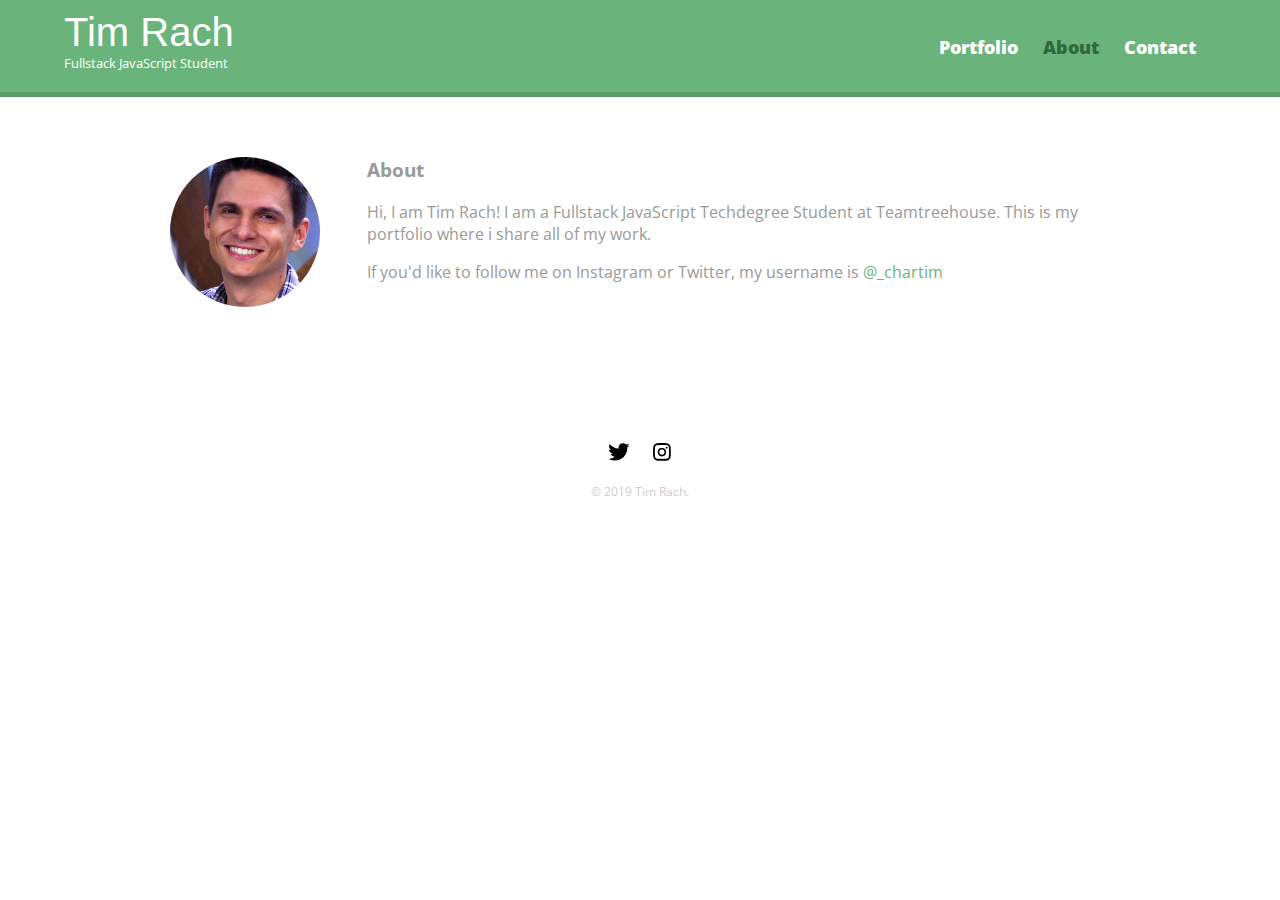
==== about.html @ 2ee2906e "Responsive design changes" ====
<!doctype html>
<html lang="en">
  <head>
    <meta charset="utf-8"/>
    <meta name="viewport" content="width=device-width, initial-scale=1.0"/>
    <title>Tim's Portfolio</title>
    <link rel="stylesheet" href="css/normalize.css">
    <link href="https://fonts.googleapis.com/css?family=Baloo+Chettan|Changa+One|Open+Sans:400,400i,700,700i,800" rel="stylesheet">
    <link rel="stylesheet" href="css/style.css">
    <link rel="stylesheet" href="css/responsive.css">
    <meta name="viewport" content="width:device-width, initial-scale=1.0">
  </head>
  <body>

    <header>
    <a href="index.html" id="logo">
      <h1>Tim Rach</h1>
      <h2>Fullstack JavaScript Student</h2>
    </a>
    <nav>
      <ul>
        <li><a href="index.html">Portfolio</a></li>
        <li><a href="about.html" class="active">About</a></li>
        <li><a href="contact.html">Contact</a></li>
      </ul>
    </nav>
    </header>

    <div id="wrapper">
      <section>
        <img src="img/nick.jpg" alt="photograph of tim rach" class="profile-photo">
        <h3>About</h3>
        <p>Hi, I am Tim Rach! I am a Fullstack JavaScript Techdegree Student at Teamtreehouse. This is my portfolio where i share all of my work.</p>
        <p>If you'd like to follow me on Instagram or Twitter, my username is <a href="https://instagram.com/_chartim">@_chartim</a></p>
      </section>

    <footer>
      <a href="https://twitter.com/_chartim"><img src="img/twitter-wrap.png" alt="twitter-logo" class="social-icon"></a>
      <a href="https://instagram.com/_chartim"><img src="img/instagram-wrap.png" alt="instagram-logo" class="social-icon"></a>
      <p>&copy; 2019 Tim Rach.</p>
    </footer>

    </div>


    <script src="js/script.js"></script>
  </body>
</html>
---- css/style.css ----
/******************************
            General
******************************/
body {
  font-family: 'Open Sans', sans-serif;
}


#wrapper {
  max-width: 940px;
  margin: 0 auto;
  padding: 0 5%;
}

img {
  max-width:100%;
}

h3{
  margin: 0 0 1em 0;
}

/******************************
            Heading
******************************/

header {
  float: left;
  margin: 0 0 30px 0;
  padding: 5px 0 0 0;
  width: 100%;
}

#logo {
  text-align: center;
  margin: 0;
}

h1 {
  font-family: 'Baloo Chettan', sans-serif;
  margin: 15px 0;
  font-size: 1.75em;
  font-weight: normal;
  line-height: .6em;
}

h2 {
  font-size: 0.75em;
  margin: -5px 0 0;
  font-weight:normal;
}

/******************************
            Navigation
******************************/

nav {
  text-align: center;
  padding: 10px 0;
  margin: 20px 0 0;
}

nav ul {
  list-style: none;
  margin: 0 10px;
  padding: 0;
}

nav li {
  display: inline-block;
}

nav a {
  font-weight: 800;
  padding: 15px 10px;
}

/******************************
            Footer
******************************/

footer {
  font-size: 0.75em;
  text-align: center;
  clear:both;
  padding-top: 50px;
  color: #ccc;
}

.social-icon {
  width: 30px;
  height: 30px;
  margin: 0 5px;
}

/******************************
        Page Portfolio
******************************/

#gallery {
  margin: 0;
  padding: 0;
  list-style: none;
}

#gallery li {
  float:left;
  width: 45%;
  margin: 2.5%;
  background-color: #f5f5f5;
  color: #bdc3c7;
}

#gallery li a p{
  margin: 0;
  padding: 5%;
  font-size: 0.75em;
  color: #bdc3c7;
}

/******************************
        Page: About
******************************/
.profile-photo {
  display: block;
  max-width: 150px;
  margin: 0 auto 30px;
  border-radius: 100%;
}

/******************************
        Page: Contact
******************************/

.contact-info {
  list-style: none;
  margin: 0;
  padding: 0;
  font-size: 0.9em;
}

.contact-info a {
  display: block;
  min-height: 20px;
  background-repeat: no-repeat;
  background-size: 20px 20px;
  padding: 0 0 0 30px;
  margin: 0 0 0 10px;
}

.contact-info li.instagram a {
  background-image: url("../img/instagram-wrap.png");
}

.contact-info li.twitter a {
  background-image: url("../img/twitter-wrap.png");
}

.contact-info li.mail a {
  background-image: url("../img/mail.png");
}
/******************************
            Colors
******************************/

/* site body */
body {
  background-color: white;
  color: #999;
}

/* green header */
header {
  background: #6ab47b;
  border-color: #599a68;
}

/* nav background on mobile devices */
nav {
  background: #599a68;
}

/* logo text */
h1, h2 {
  color: white;
}

/* links */
a {
  color: #6ab47b;
  text-decoration: none;
}

/* nav link */
nav a, nav a:visited {
  color: white;
}
/* selected nav link*/
nav a.active, nav a:hover {
  color: #32673f;
}
---- css/responsive.css ----
@media screen and (min-width: 480px) {
  /******************************
        Two column layout
  ******************************/
  #primary {
    width: 50%;
    float: left;
  }
  #secondary {
    width: 40%;
    float:right;
  }

  /******************************
        Two column layout
  ******************************/


  /******************************
        Page Portfolio
  ******************************/
  #gallery li {
    width: 28.3333%;
  }

  #gallery li:nth-child(4n){
    clear:left;
  }

  /******************************
        Page Portfolio
  ******************************/
  .profile-photo {
    float: left;
    margin: 0 5% 80px 0;
  }
}

@media screen and (min-width: 660px){
  /******************************
              Header
  ******************************/
  nav {
    background:none;
    float:right;
    font-size: 1.125em;
    margin-right: 5%;
    text-align: right;
    width: 45%;
  }

  #logo {
    float:left;
    margin-left: 5%;
    text-align: left;
    width: 45%;
  }

  h1 {
    font-size: 2.5em;
  }
  h2 {
    font-size: 0.825em;
    margin-bottom: 20px;
  }

  header {
    border-bottom: 5px solid #599a68;
    margin-bottom: 60px;
  }

}
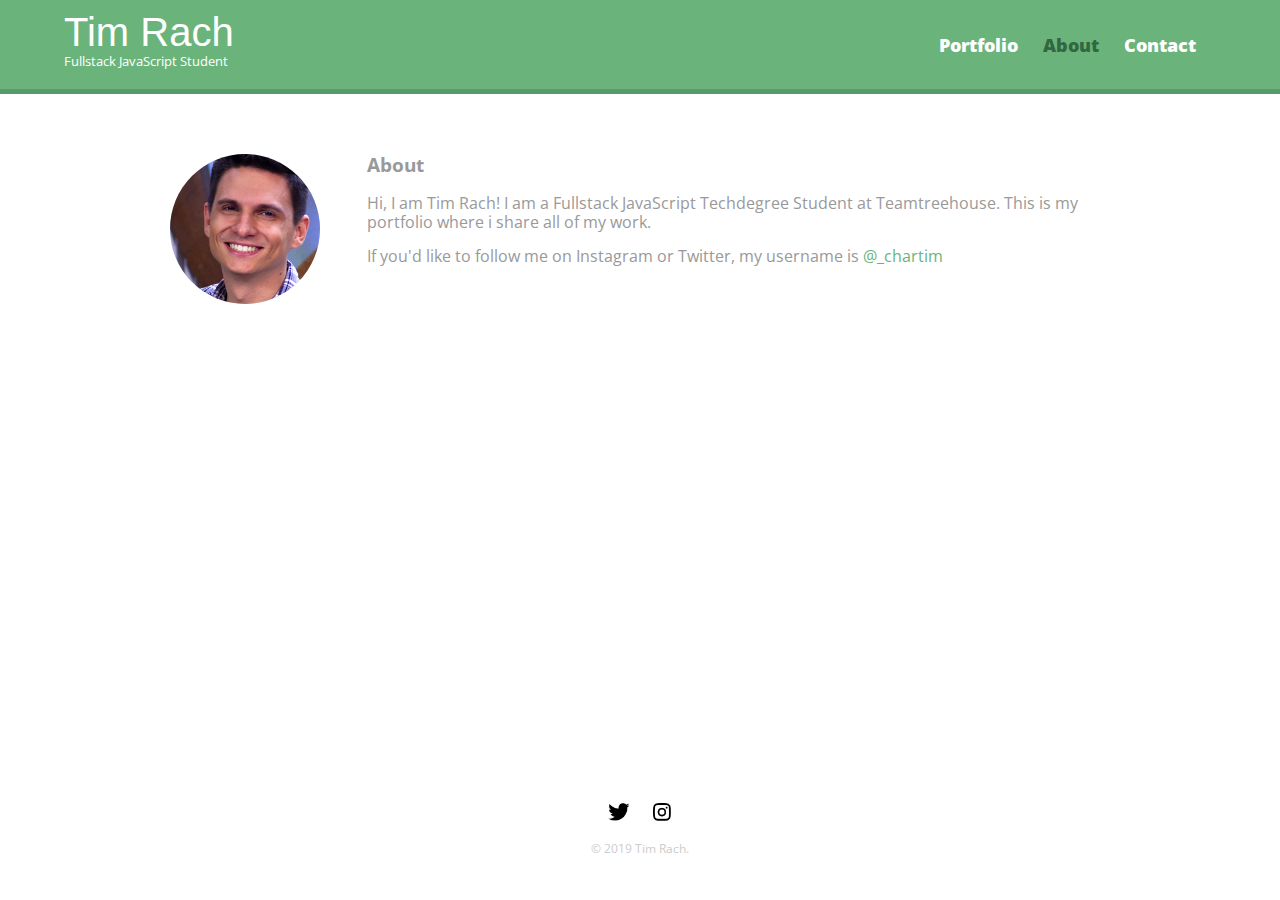
==== commit 9092def1: "style" ====
--- a/about.html
+++ b/about.html
@@ -28,19 +28,24 @@
 
     <div id="wrapper">
       <section>
-        <img src="img/nick.jpg" alt="photograph of tim rach" class="profile-photo">
-        <h3>About</h3>
-        <p>Hi, I am Tim Rach! I am a Fullstack JavaScript Techdegree Student at Teamtreehouse. This is my portfolio where i share all of my work.</p>
-        <p>If you'd like to follow me on Instagram or Twitter, my username is <a href="https://instagram.com/_chartim">@_chartim</a></p>
+        <div id="img-wrap">
+          <img src="img/nick.jpg" alt="photograph of tim rach" class="profile-photo">
+        </div>
+        <div id="text-wrap">
+          <h3>About</h3>
+          <p>Hi, I am Tim Rach! I am a Fullstack JavaScript Techdegree Student at Teamtreehouse. This is my portfolio where i share all of my work.</p>
+          <p>If you'd like to follow me on Instagram or Twitter, my username is <a href="https://instagram.com/_chartim">@_chartim</a></p>
+        </div>
       </section>
 
+    </div>
+    
     <footer>
       <a href="https://twitter.com/_chartim"><img src="img/twitter-wrap.png" alt="twitter-logo" class="social-icon"></a>
       <a href="https://instagram.com/_chartim"><img src="img/instagram-wrap.png" alt="instagram-logo" class="social-icon"></a>
       <p>&copy; 2019 Tim Rach.</p>
     </footer>
 
-    </div>
 
 
     <script src="js/script.js"></script>
--- a/css/style.css
+++ b/css/style.css
@@ -10,6 +10,7 @@
   max-width: 940px;
   margin: 0 auto;
   padding: 0 5%;
+  min-height: 83vh;
 }
 
 img {
@@ -96,6 +97,14 @@
 /******************************
         Page Portfolio
 ******************************/
+
+#topic {
+  margin: 0;
+  padding: 0;
+  text-align: center;
+  color: #bdc3c7;
+  padding-bottom: 20px;
+}
 
 #gallery {
   margin: 0;
